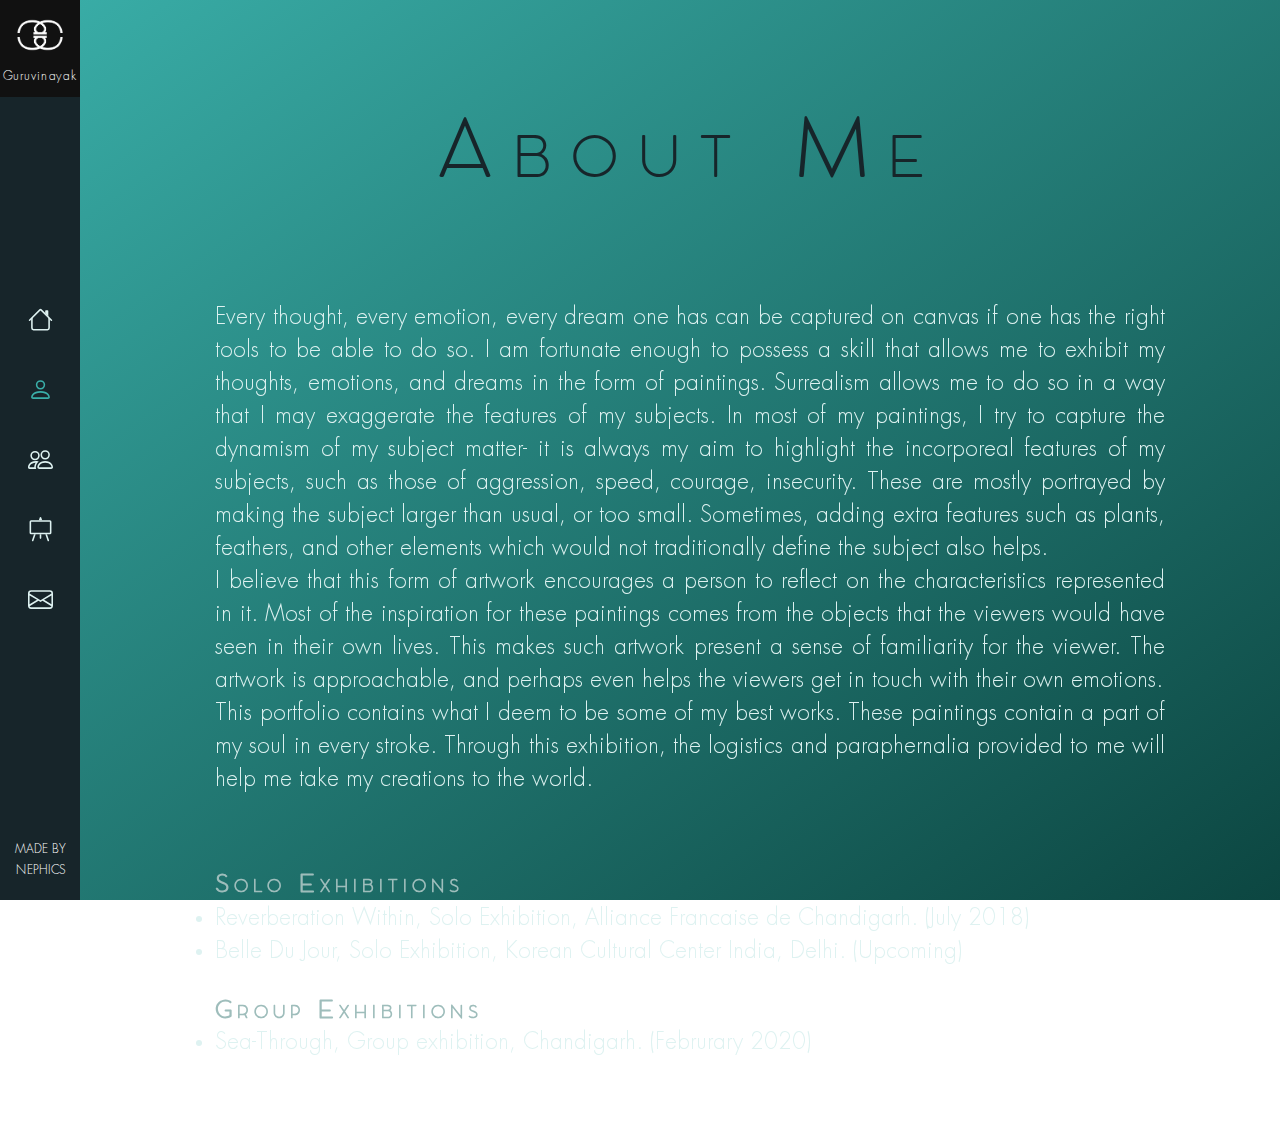
==== links html/about-me.html @ 7e6230c8 "Add files via upload" ====
<!DOCTYPE html>
<html lang="en" class="html">
<head>
    <meta charset="UTF-8">
    <meta name="viewport" content="width=device-width, initial-scale=1.0">
    <title>GURUVINAYAK &nbsp;|&nbsp;  ABOUT ME</title>
    <link href="https://fonts.googleapis.com/css?family=Lato:100,300,400,500,700,900" rel="stylesheet">
    <link rel="stylesheet" href="../css/style.css">
    <link rel="stylesheet" href="../css/font-awesome.css">
</head>
<body class="body">
    <div class="site-wrap">
        <!----------------------------->
        <!----------HEADER------------->
        <!----------------------------->
        <header class="header">
            <div class="header__logo-box"><img src="../files/logo.png" alt="GURUVINAYAK's Logo"  class="header__logo-box__img"><p class="header__logo-text">Guruvinayak</p></div>
            
            <!----------MAIN NAVIGATION------------->
            <nav class="header__nav ">
                <ul>
                    <li><a href="../index.html" class="header__nav-link header__nav-link--home" >
                        <svg width="1em" height="1em" viewBox="0 0 16 16" class="bi bi-house" fill="currentColor" xmlns="http://www.w3.org/2000/svg">
                            <path fill-rule="evenodd" d="M2 13.5V7h1v6.5a.5.5 0 0 0 .5.5h9a.5.5 0 0 0 .5-.5V7h1v6.5a1.5 1.5 0 0 1-1.5 1.5h-9A1.5 1.5 0 0 1 2 13.5zm11-11V6l-2-2V2.5a.5.5 0 0 1 .5-.5h1a.5.5 0 0 1 .5.5z"/>
                            <path fill-rule="evenodd" d="M7.293 1.5a1 1 0 0 1 1.414 0l6.647 6.646a.5.5 0 0 1-.708.708L8 2.207 1.354 8.854a.5.5 0 1 1-.708-.708L7.293 1.5z"/>
                          </svg></a> </li>  
                       <li><a href="about-me.html" class="header__nav-link header__nav-link--aboutme" style="color: #3aafa9;"><svg width="1em" height="1em" viewBox="0 0 16 16" class="bi bi-person" fill="currentColor" xmlns="http://www.w3.org/2000/svg">
                        <path fill-rule="evenodd" d="M13 14s1 0 1-1-1-4-6-4-6 3-6 4 1 1 1 1h10zm-9.995-.944v-.002.002zM3.022 13h9.956a.274.274 0 0 0 .014-.002l.008-.002c-.001-.246-.154-.986-.832-1.664C11.516 10.68 10.289 10 8 10c-2.29 0-3.516.68-4.168 1.332-.678.678-.83 1.418-.832 1.664a1.05 1.05 0 0 0 .022.004zm9.974.056v-.002.002zM8 7a2 2 0 1 0 0-4 2 2 0 0 0 0 4zm3-2a3 3 0 1 1-6 0 3 3 0 0 1 6 0z"/>
                      </svg></a> </li>
                        <li><a href="about-you.html" class="header__nav-link header__nav-link--aboutyou" ><svg width="1em" height="1em" viewBox="0 0 16 16" class="bi bi-people" fill="currentColor" xmlns="http://www.w3.org/2000/svg">
                            <path fill-rule="evenodd" d="M15 14s1 0 1-1-1-4-5-4-5 3-5 4 1 1 1 1h8zm-7.995-.944v-.002.002zM7.022 13h7.956a.274.274 0 0 0 .014-.002l.008-.002c-.002-.264-.167-1.03-.76-1.72C13.688 10.629 12.718 10 11 10c-1.717 0-2.687.63-3.24 1.276-.593.69-.759 1.457-.76 1.72a1.05 1.05 0 0 0 .022.004zm7.973.056v-.002.002zM11 7a2 2 0 1 0 0-4 2 2 0 0 0 0 4zm3-2a3 3 0 1 1-6 0 3 3 0 0 1 6 0zM6.936 9.28a5.88 5.88 0 0 0-1.23-.247A7.35 7.35 0 0 0 5 9c-4 0-5 3-5 4 0 .667.333 1 1 1h4.216A2.238 2.238 0 0 1 5 13c0-1.01.377-2.042 1.09-2.904.243-.294.526-.569.846-.816zM4.92 10c-1.668.02-2.615.64-3.16 1.276C1.163 11.97 1 12.739 1 13h3c0-1.045.323-2.086.92-3zM1.5 5.5a3 3 0 1 1 6 0 3 3 0 0 1-6 0zm3-2a2 2 0 1 0 0 4 2 2 0 0 0 0-4z"/>
                          </svg></a></li>
                        <li><a href="paintings.html" class="header__nav-link header__nav-link--paintings"><svg width="1em" height="1em" viewBox="0 0 16 16" class="bi bi-easel" fill="currentColor" xmlns="http://www.w3.org/2000/svg">
                            <path d="M8.473.337a.5.5 0 0 0-.946 0L6.954 2h2.092L8.473.337zM12.15 11h-1.058l1.435 4.163a.5.5 0 0 0 .946-.326L12.15 11zM8.5 11h-1v2.5a.5.5 0 0 0 1 0V11zm-3.592 0H3.85l-1.323 3.837a.5.5 0 1 0 .946.326L4.908 11z"/>
                            <path fill-rule="evenodd" d="M14 3H2v7h12V3zM2 2a1 1 0 0 0-1 1v7a1 1 0 0 0 1 1h12a1 1 0 0 0 1-1V3a1 1 0 0 0-1-1H2z"/>
                          </svg></a> </li>
                        <li><a href="contact.html" class="header__nav-link header__nav-link--contact"><svg width="1em" height="1em" viewBox="0 0 16 16" class="bi bi-envelope" fill="currentColor" xmlns="http://www.w3.org/2000/svg">
                            <path fill-rule="evenodd" d="M0 4a2 2 0 0 1 2-2h12a2 2 0 0 1 2 2v8a2 2 0 0 1-2 2H2a2 2 0 0 1-2-2V4zm2-1a1 1 0 0 0-1 1v.217l7 4.2 7-4.2V4a1 1 0 0 0-1-1H2zm13 2.383l-4.758 2.855L15 11.114v-5.73zm-.034 6.878L9.271 8.82 8 9.583 6.728 8.82l-5.694 3.44A1 1 0 0 0 2 13h12a1 1 0 0 0 .966-.739zM1 11.114l4.758-2.876L1 5.383v5.73z"/>
                          </svg> </a> </li>
                </ul>
                    
                
            </nav>
            <!----------MADE BY NEPHICS------------->
            <div class="header__nephics">
                <span id="nephics">Made By<br> Nephics</span>
             </div>
             <!----------BURGER NAVIGATION------------->
             <div class="header__burger">
                <input type="checkbox" class="header__burger__checkbox" id="navi-toggle">
    
                <label for="navi-toggle" class="header__burger__button">
                    <span class="header__burger__icon">&nbsp;</span>
                </label>
    
                <div class="header__burger__background">&nbsp;</div>
    
                <nav class="header__burger__nav">
                    <ul class="header__burger__list">
                        <li><a href="index.html" class="header__nav-link header__nav-link--home" >
                            <svg width="1em" height="1em" viewBox="0 0 16 16" class="bi bi-house" fill="currentColor" xmlns="http://www.w3.org/2000/svg">
                                <path fill-rule="evenodd" d="M2 13.5V7h1v6.5a.5.5 0 0 0 .5.5h9a.5.5 0 0 0 .5-.5V7h1v6.5a1.5 1.5 0 0 1-1.5 1.5h-9A1.5 1.5 0 0 1 2 13.5zm11-11V6l-2-2V2.5a.5.5 0 0 1 .5-.5h1a.5.5 0 0 1 .5.5z"/>
                                <path fill-rule="evenodd" d="M7.293 1.5a1 1 0 0 1 1.414 0l6.647 6.646a.5.5 0 0 1-.708.708L8 2.207 1.354 8.854a.5.5 0 1 1-.708-.708L7.293 1.5z"/>
                              </svg></a> </li>  
                           <li><a href="links html/about-me.html" class="header__nav-link header__nav-link--aboutme" style="color: #3aafa9;"><svg width="1em" height="1em" viewBox="0 0 16 16" class="bi bi-person" fill="currentColor" xmlns="http://www.w3.org/2000/svg">
                            <path fill-rule="evenodd" d="M13 14s1 0 1-1-1-4-6-4-6 3-6 4 1 1 1 1h10zm-9.995-.944v-.002.002zM3.022 13h9.956a.274.274 0 0 0 .014-.002l.008-.002c-.001-.246-.154-.986-.832-1.664C11.516 10.68 10.289 10 8 10c-2.29 0-3.516.68-4.168 1.332-.678.678-.83 1.418-.832 1.664a1.05 1.05 0 0 0 .022.004zm9.974.056v-.002.002zM8 7a2 2 0 1 0 0-4 2 2 0 0 0 0 4zm3-2a3 3 0 1 1-6 0 3 3 0 0 1 6 0z"/>
                          </svg></a> </li>
                            <li><a href="links html/about-you.html" class="header__nav-link header__nav-link--aboutyou"><svg width="1em" height="1em" viewBox="0 0 16 16" class="bi bi-people" fill="currentColor" xmlns="http://www.w3.org/2000/svg">
                                <path fill-rule="evenodd" d="M15 14s1 0 1-1-1-4-5-4-5 3-5 4 1 1 1 1h8zm-7.995-.944v-.002.002zM7.022 13h7.956a.274.274 0 0 0 .014-.002l.008-.002c-.002-.264-.167-1.03-.76-1.72C13.688 10.629 12.718 10 11 10c-1.717 0-2.687.63-3.24 1.276-.593.69-.759 1.457-.76 1.72a1.05 1.05 0 0 0 .022.004zm7.973.056v-.002.002zM11 7a2 2 0 1 0 0-4 2 2 0 0 0 0 4zm3-2a3 3 0 1 1-6 0 3 3 0 0 1 6 0zM6.936 9.28a5.88 5.88 0 0 0-1.23-.247A7.35 7.35 0 0 0 5 9c-4 0-5 3-5 4 0 .667.333 1 1 1h4.216A2.238 2.238 0 0 1 5 13c0-1.01.377-2.042 1.09-2.904.243-.294.526-.569.846-.816zM4.92 10c-1.668.02-2.615.64-3.16 1.276C1.163 11.97 1 12.739 1 13h3c0-1.045.323-2.086.92-3zM1.5 5.5a3 3 0 1 1 6 0 3 3 0 0 1-6 0zm3-2a2 2 0 1 0 0 4 2 2 0 0 0 0-4z"/>
                              </svg></a></li>
                            <li><a href="links html/paintings.html" class="header__nav-link header__nav-link--paintings"><svg width="1em" height="1em" viewBox="0 0 16 16" class="bi bi-easel" fill="currentColor" xmlns="http://www.w3.org/2000/svg">
                                <path d="M8.473.337a.5.5 0 0 0-.946 0L6.954 2h2.092L8.473.337zM12.15 11h-1.058l1.435 4.163a.5.5 0 0 0 .946-.326L12.15 11zM8.5 11h-1v2.5a.5.5 0 0 0 1 0V11zm-3.592 0H3.85l-1.323 3.837a.5.5 0 1 0 .946.326L4.908 11z"/>
                                <path fill-rule="evenodd" d="M14 3H2v7h12V3zM2 2a1 1 0 0 0-1 1v7a1 1 0 0 0 1 1h12a1 1 0 0 0 1-1V3a1 1 0 0 0-1-1H2z"/>
                              </svg></a> </li>
                            <li><a href="links html/contact.html" class="header__nav-link header__nav-link--contact"><svg width="1em" height="1em" viewBox="0 0 16 16" class="bi bi-envelope" fill="currentColor" xmlns="http://www.w3.org/2000/svg">
                                <path fill-rule="evenodd" d="M0 4a2 2 0 0 1 2-2h12a2 2 0 0 1 2 2v8a2 2 0 0 1-2 2H2a2 2 0 0 1-2-2V4zm2-1a1 1 0 0 0-1 1v.217l7 4.2 7-4.2V4a1 1 0 0 0-1-1H2zm13 2.383l-4.758 2.855L15 11.114v-5.73zm-.034 6.878L9.271 8.82 8 9.583 6.728 8.82l-5.694 3.44A1 1 0 0 0 2 13h12a1 1 0 0 0 .966-.739zM1 11.114l4.758-2.876L1 5.383v5.73z"/>
                              </svg> </a> </li>
                        </ul>
                </nav>
            </div>
            </header>

        <!----------------------------->
        <!-----------MAIN-------------->
        <!----------------------------->
            <main class="main">
                <h1 class="main__heading">
                    About Me
                </h1>
                <p class="main__paragraph">
                    Every thought, every emotion, every dream one has can be captured on canvas if one has the right tools to be able to do so. I am fortunate enough to possess a skill that allows me to exhibit my thoughts, emotions, and dreams in the form of paintings. Surrealism allows me to do so in a way that I may exaggerate the features of my subjects. In most of my paintings, I try to capture the dynamism of my subject matter- it is always my aim to highlight the incorporeal features of my subjects, such as those of aggression, speed, courage, insecurity. These are mostly portrayed by making the subject larger than usual, or too small. Sometimes, adding extra features such as plants, feathers, and other elements which would not traditionally define the subject also helps. <br>
                    I believe that this form of artwork encourages a person to reflect on the characteristics represented in it. Most of the inspiration for these paintings comes from the objects that the viewers would have seen in their own lives. This makes such artwork present a sense of familiarity for the viewer. The artwork is approachable, and perhaps even helps the viewers get in touch with their own emotions. <br>
                    This portfolio contains what I deem to be some of my best works. These paintings contain a part of my soul in every stroke. Through this exhibition, the logistics and paraphernalia provided to me will help me take my creations to the world. <br>
                    <br> <br>
                    <span class="main__sub-heading">
                        Solo Exhibitions
                       </span>
                    <ul>
                        <li class="main__paragraph"> <a href="https://bit.ly/2CXgyWR" class="main__paragraph-link"> Reverberation Within, Solo Exhibition, Alliance Francaise de Chandigarh. (July 2018)</a> &nbsp; </li>
                      <li class="main__paragraph"> <a href="https://bit.ly/3f61Fi0" class="main__paragraph-link">Belle Du Jour, Solo Exhibition, Korean Cultural Center India, Delhi. (Upcoming)</a> </li>         
                    </ul>
                    <br>
                   <span class="main__sub-heading">
                    Group Exhibitions
                   </span> 
                    <br> 
                    <ul >
                        <li class="main__paragraph"> <a href="http://bit.ly/2uxFYWT" class="main__paragraph-link">Sea-Through, Group exhibition, Chandigarh. (Februrary 2020)</a></li>       
                    </ul>
                </p>
            </main>

        <!----------------------------->
        <!-------MOBILE FOOTER--------->
        <!----------------------------->
        <footer class="footer">
            <span class="footer__nephics">Made By Nephics</span>
        </footer>
    </div>
   
</body>
</html>
---- css/style.css ----
/* ----------------------------------------------- */
/* ---------------- FUNCTIONS -------------------- */
/* ----------------------------------------------- */
/* ----------------------------------------------- */
/* ------------------ MIXINS --------------------- */
/* ----------------------------------------------- */
/*
0 - 600px:      Phone
600 - 900px:    Tablet portrait
900 - 1200px:   Tablet landscape
[1200 - 1800] is where our normal styles apply
1800px + :      Big desktop

$breakpoint arguement choices:
- phone
- tab-port
- tab-land
- big-desktop

ORDER: Base + typography > general layout + grid > page layout > components

1em = 16px
*/
/* ----------------------------------------------- */
/* ---------------- VARIABLES -------------------- */
/* ----------------------------------------------- */
/* ----- PRIMARY COLORS ----- */
/* ------------------------------*/
/* COLORS OF THE ERAs */
/* ------------------------------*/
/* ----- ERA 1 ----- */
/* ----- ERA 2 ----- */
/* ----- ERA 3 ----- */
/* ------------------------------*/
/* FONT VARIABLES */
/* ------------------------------*/
/* ----- FONT COLORS ----- */
/* ----- FONT STYLES ----- */
/* ----- GRID ----- */
/* ----------------------------------------------- */
/* ---------------- BASE FILE -------------------- */
/* ----------------------------------------------- */
/* ----- DEFAULT CSS ----- */
*,
*::after,
*::before {
  margin: 0;
  padding: 0;
  box-sizing: inherit;
  text-decoration: none; }

/* ----- SETTING UP ----- */
html {
  font-size: 62.5%;
  height: 100%; }

/* ----- BODY BASE ----- */
body {
  box-sizing: border-box;
  background-image: linear-gradient(to bottom right, #3aafa9, #0c4641);
  background-attachment: fixed;
  height: 100%; }

.site-wrap {
  height: 100%;
  margin: 0;
  clear: both; }

/* ----------------------------------------------- */
/* --- CLASS MAIN --- */
/* ----------------------------------------------- */
.main {
  margin: 0 0 0 10rem;
  display: block;
  padding: 8.2rem 19%;
  /* ----- LANDING PAGE ----- */
  /* ----- PAINTINGS PAGE ----- */ }
  .main__landing {
    background-image: linear-gradient(to left, rgba(12, 70, 65, 0.601), rgba(58, 175, 169, 0.601)), url("../files/background.jpg");
    background-size: cover;
    height: 100vh;
    width: 100%;
    background-position: center; }
  .main-p {
    margin: 0 0 0 10rem;
    display: block;
    padding: 4vh 10vw; }

/* ----------------------------------------------- */
/* --- BASE MEDIA QUESRIES --- */
/* ----------------------------------------------- */
/* ----- LANDING PAGE ----- */
@media only screen and (max-width: 840px) {
  .main__landing {
    background-position: left; } }

/* ----- PAINTINGS PAGE ----- */
@media only screen and (max-width: 1440px) {
  .main-p {
    padding: 10.5rem 4%; } }

@media only screen and (max-width: 960px) {
  .main-p {
    margin: 0; } }

@media only screen and (max-width: 750px) {
  .main-p {
    padding: 8.2rem 7%; } }

@media only screen and (max-width: 600px) {
  .main-p {
    padding: 8.2rem 4%; } }

/* ----- REST OF THE PAGES ----- */
@media only screen and (max-width: 1440px) {
  .main {
    padding: 6.5rem 9%; } }

@media only screen and (max-width: 960px) {
  .main {
    margin: 0; } }

@media only screen and (max-width: 750px) {
  .main {
    padding: 8.2rem 7%; } }

@media only screen and (max-width: 600px) {
  .main {
    padding: 8.2rem 4%; } }

/* ----------------------------------------------- */
/* ---------------- ANIMATIONS ------------------- */
/* ----------------------------------------------- */
body {
  animation: fadein 2s;
  backface-visibility: hidden; }

@keyframes fadein {
  from {
    opacity: 0; }
  to {
    opacity: 1; } }

/* ----------------------------------------------- */
/* ---------------- TYPOGRAPHY ------------------- */
/* ----------------------------------------------- */
@font-face {
  font-family: 'cocomatlight';
  src: url("cocomatt/cocomatlight-zxy3-webfont.woff2") format("woff2"), url("cocomatt/cocomatlight-zxy3-webfont.woff") format("woff");
  font-weight: normal;
  font-style: normal; }

@font-face {
  font-family: 'FuturaStd-Light';
  src: url("futura/FuturaStd-Light.woff") format("woff");
  font-weight: normal;
  font-style: normal; }

/* ----- BASE FONT SETTINGS ----- */
body {
  font-weight: 400;
  line-height: 1.7;
  color: #def2f1;
  font-family: "FuturaStd-Light", sans-serif; }

/* ------------------------------*/
/* FONT STYLING */
/* ------------------------------*/
.main {
  /* ----- HEADING FONT ----- */
  /* ----- SUB-HEADING FONT ----- */
  /* ----- NORMAL FONT ----- */
  /* ---------------- LANDING PAGE FONT STYLING ------------------ */ }
  .main__heading {
    text-align: center;
    color: #17252a;
    font-size: 8rem;
    margin-bottom: 10rem;
    font-variant: small-caps;
    font-weight: 400;
    letter-spacing: 2rem;
    font-family: "cocomatlight", sans-serif; }
  .main__sub-heading {
    color: #9ebdbb;
    font-variant: small-caps;
    font-weight: 700;
    letter-spacing: .5rem;
    font-size: 2.4rem;
    font-family: "cocomatlight", sans-serif; }
  .main__paragraph {
    font-size: 2.2rem;
    color: #def2f1;
    text-align: justify;
    line-height: 150%;
    font-family: "FuturaStd-Light", sans-serif; }
    .main__paragraph-link {
      color: #def2f1;
      display: inline-block; }
      .main__paragraph-link:hover {
        color: #111111; }
  .main__landing {
    font-family: "FuturaStd-Light", sans-serif; }
    .main__landing-text {
      position: relative;
      text-transform: uppercase;
      top: 35vh;
      padding-left: 19vw;
      display: block;
      line-height: px;
      padding: 2rem 10vw;
      line-height: 50px;
      color: #ffffff; }
      .main__landing-text--pre {
        display: block;
        position: relative;
        font-size: 3rem;
        letter-spacing: .5vw;
        padding-left: 5px; }
      .main__landing-text--main {
        display: block;
        position: relative;
        font-size: 7rem;
        letter-spacing: 1vw; }
      .main__landing-text--sub {
        display: block;
        position: relative;
        font-size: 4rem;
        letter-spacing: .5vw; }

/* ---------------- CONTACT PAGE HEADING FONT STYLING ------------------ */
.heading-contact {
  font-family: "FuturaStd-Light", sans-serif;
  font-size: 3.5rem;
  font-variant: small-caps;
  font-weight: 700;
  display: inline-block;
  background-image: linear-gradient(to right, #3aafa9, #17252a);
  -webkit-background-clip: text;
  color: transparent;
  letter-spacing: .2rem;
  transition: all .2s; }
  @media only screen and (max-width: 56.25em) {
    .heading-contact {
      font-size: 3rem; } }
  @media only screen and (max-width: 37.5em) {
    .heading-contact {
      font-size: 2.5rem; } }
  .heading-contact:hover {
    transform: skewY(2deg) skewX(15deg) scale(1.1);
    text-shadow: 0.5rem 1rem 2rem rgba(17, 17, 17, 0.2); }

/* --------------------------------------------------------------*/
/* ------------ FONT MEDIA QUERIES ------------- */
/* --------------------------------------------------------------*/
/* ---------------- LANDING PAGE FONT STYLING ------------------ */
@media only screen and (max-width: 750px) {
  .main__landing-text--pre {
    font-size: 2.4rem !important; }
  .main__landing-text--main {
    font-size: 5.6rem !important; }
  .main__landing-text--sub {
    font-size: 3.5rem !important; } }

@media only screen and (max-width: 530px) {
  .main__landing-text--pre {
    font-size: 1.8rem !important; }
  .main__landing-text--main {
    font-size: 4.8rem !important; }
  .main__landing-text--sub {
    font-size: 2.8rem !important; } }

@media only screen and (max-width: 450px) {
  .main__landing-text--pre {
    font-size: 1.5rem !important; }
  .main__landing-text--main {
    font-size: 4rem !important; }
  .main__landing-text--sub {
    font-size: 2.2rem !important; } }

@media only screen and (max-width: 390px) {
  .main__landing-text--pre {
    font-size: 1.3rem !important; }
  .main__landing-text--main {
    font-size: 3.7rem !important; }
  .main__landing-text--sub {
    font-size: 2rem !important; } }

@media only screen and (max-width: 355px) {
  .main__landing-text--pre {
    font-size: 1.1rem !important; }
  .main__landing-text--main {
    font-size: 3.2rem !important; }
  .main__landing-text--sub {
    font-size: 1.8rem !important; } }

/* ---------------- LINK PAGES FONT STYLING ------------------ */
@media only screen and (max-width: 960px) {
  .main__heading {
    margin: 6rem 0; } }

@media only screen and (max-width: 750px) {
  .main__heading {
    font-size: 6rem; }
  .main__paragraph {
    font-size: 1.9rem; } }

@media only screen and (max-width: 600px) {
  .main__heading {
    font-size: 5rem; }
  .main__paragraph {
    font-size: 1.7rem; } }

@media only screen and (max-width: 530px) {
  .main__paragraph {
    font-size: 1.6rem; } }

@media only screen and (max-width: 410px) {
  .main__heading {
    font-size: 3rem; }
  .main__paragraph {
    font-size: 1.2rem; } }

/* ----------------------------------------------- */
/* ---------------- UTILITIES -------------------- */
/* ----------------------------------------------- */
.u-margin-bottom-medium {
  margin-bottom: 4rem !important; }
  @media only screen and (max-width: 56.25em) {
    .u-margin-bottom-medium {
      margin-bottom: 3rem !important; } }

/* ----------------------------------------------- */
/* -------------------- GRID --------------------- */
/* ----------------------------------------------- */
.row {
  margin: 0 auto;
  /* ----------------------------------------------- */
  /* --- MEDIA QUESRIES OF GRID --- */
  /* ----------------------------------------------- */ }
  .row:not(:last-child) {
    margin-bottom: 8rem; }
    @media only screen and (max-width: 81.3em) {
      .row:not(:last-child) {
        margin-bottom: 6rem; } }
  .row .col-1-of-3 {
    width: calc((100% - 2 * 10rem) / 3); }
  @media only screen and (max-width: 81.3em) {
    .row {
      max-width: 50rem;
      padding: 0 3rem; } }
  .row::after {
    content: "";
    display: table;
    clear: both; }
  .row [class^="col-"] {
    float: left; }
    .row [class^="col-"]:not(:last-child) {
      margin-right: 10rem; }
      @media only screen and (max-width: 81.3em) {
        .row [class^="col-"]:not(:last-child) {
          margin-right: 0;
          margin-bottom: 6rem; } }
    @media only screen and (max-width: 81.3em) {
      .row [class^="col-"] {
        width: 100% !important; } }
  @media only screen and (max-width: 37.5em) {
    .row {
      max-width: 40rem;
      padding: 0 3rem; } }
  .row::after {
    content: "";
    display: table;
    clear: both; }
  .row [class^="col-"] {
    float: left; }
    .row [class^="col-"]:not(:last-child) {
      margin-right: 10rem; }
      @media only screen and (max-width: 37.5em) {
        .row [class^="col-"]:not(:last-child) {
          margin-right: 0;
          margin-bottom: 6rem; } }
    @media only screen and (max-width: 37.5em) {
      .row [class^="col-"] {
        width: 100% !important; } }

/* ----------------------------------------------- */
/* ------------------ HEADER --------------------- */
/* ----------------------------------------------- */
.header {
  background-color: #17252a;
  height: 100%;
  width: 8rem;
  z-index: 3;
  flex-direction: column;
  display: flex;
  overflow: hidden;
  text-align: center;
  text-decoration: none;
  font-size: 1.2rem;
  position: fixed;
  color: #ffffff;
  float: left;
  /* ----------------------------------------------- */
  /* --- GURUVINAYAK LOGO BOX --- */
  /* ----------------------------------------------- */
  /* ----------------------------------------------- */
  /* --- MAIN NAVIGATION--- */
  /* ----------------------------------------------- */
  /* ----------------------------------------------- */
  /* --- MADE BY NEPHICS IN HEADER --- */
  /* ----------------------------------------------- */
  /* ----------------------------------------------- */
  /* --- BURGER NAVIGATION FOR PHONE --- */
  /* ----------------------------------------------- */ }
  .header__collapse {
    display: none; }
  .header__logo-box {
    display: inline-block;
    background-color: #111111;
    padding: 1rem 0;
    letter-spacing: 0.08rem; }
    .header__logo-box__img {
      width: 5rem; }
  .header__nav {
    display: inline-block;
    margin: auto 0;
    backface-visibility: hidden;
    font-family: "cocomatlight", sans-serif; }
    .header__nav-link {
      color: #def2f1;
      font-size: 2.5rem;
      line-height: 7rem;
      display: block; }
      .header__nav-link--home {
        animation: fadein .5s; }
        .header__nav-link--home:hover svg {
          display: none; }
        .header__nav-link--home:hover::before {
          content: "HOME";
          font-size: 1.2rem;
          color: #3aafa9;
          animation: fadein .75s; }
      .header__nav-link--aboutme {
        animation: fadein .5s; }
        .header__nav-link--aboutme:hover svg {
          display: none; }
        .header__nav-link--aboutme:hover::before {
          content: "ABOUT ME";
          font-size: 1.2rem;
          color: #3aafa9;
          animation: fadein .75s; }
      .header__nav-link--aboutyou {
        animation: fadein .5s; }
        .header__nav-link--aboutyou:hover svg {
          display: none; }
        .header__nav-link--aboutyou:hover::before {
          content: "ABOUT YOU";
          font-size: 1.2rem;
          color: #3aafa9;
          animation: fadein .75s; }
      .header__nav-link--paintings {
        animation: fadein .5s; }
        .header__nav-link--paintings:hover svg {
          display: none; }
        .header__nav-link--paintings:hover::before {
          content: "PAINTINGS";
          font-size: 1.2rem;
          color: #3aafa9;
          animation: fadein .75s; }
      .header__nav-link--contact {
        animation: fadein .5s; }
        .header__nav-link--contact:hover svg {
          display: none; }
        .header__nav-link--contact:hover::before {
          content: "CONTACT";
          font-size: 1.2rem;
          color: #3aafa9;
          animation: fadein .75s; }
  .header__nephics {
    display: inline-block;
    padding: 2rem 0.5rem;
    text-transform: uppercase; }
  .header__burger {
    display: none;
    /* ----- FUNCTIONALITY OF NAVIGATION ----- */
    /* ----- BURGER AND CROSS ICON ----- */ }
    .header__burger__checkbox {
      display: none; }
    .header__burger__button {
      background-color: #17252a;
      height: 7rem;
      width: 7rem;
      position: fixed;
      top: 0.6rem;
      right: 2rem;
      border-radius: 50%;
      z-index: 2000;
      box-shadow: 0 1rem 3rem rgba(17, 17, 17, 0.1);
      text-align: center;
      cursor: pointer; }
    .header__burger__background {
      height: 5.8rem;
      width: 5.8rem;
      border-radius: 50%;
      position: fixed;
      top: 0.9rem;
      right: 2.4rem;
      background-image: radial-gradient(rgba(23, 37, 42, 0.85), rgba(58, 175, 169, 0.85));
      z-index: 1000;
      transition: transform 0.8s cubic-bezier(0.86, 0, 0.07, 1); }
    .header__burger__nav {
      height: 100vh;
      position: fixed;
      top: 0;
      left: 0;
      z-index: 1500;
      opacity: 0;
      width: 0;
      transition: all 0.8s cubic-bezier(0.68, -0.55, 0.265, 1.55); }
    .header__burger__list {
      position: absolute;
      top: 50%;
      left: 50%;
      transform: translate(-50%, -50%);
      list-style: none;
      text-align: center;
      width: 100%; }
    .header__burger__item {
      margin: 1rem; }
    .header__burger__link:link, .header__burger__link:visited {
      display: inline-block;
      font-size: 3rem;
      font-weight: 300;
      padding: 1rem 2rem;
      color: #def2f1;
      text-decoration: none;
      text-transform: uppercase;
      background-size: 220%;
      transition: all .4s; }
    .header__burger__checkbox:checked ~ .header__burger__background {
      transform: scale(80); }
    .header__burger__checkbox:checked ~ .header__burger__nav {
      opacity: 1;
      width: 100%; }
    .header__burger__icon {
      position: relative;
      margin-top: 3.5rem; }
      .header__burger__icon, .header__burger__icon::before, .header__burger__icon::after {
        width: 3rem;
        height: 2px;
        background-color: #def2f1;
        display: inline-block; }
      .header__burger__icon::before, .header__burger__icon::after {
        content: "";
        position: absolute;
        left: 0;
        transition: all .2s; }
      .header__burger__icon::before {
        top: -.8rem; }
      .header__burger__icon::after {
        top: .8rem; }
    .header__burger__button:hover .header__burger__icon::before {
      top: -1rem; }
    .header__burger__button:hover .header__burger__icon::after {
      top: 1rem; }
    .header__burger__checkbox:checked + .header__burger__button .header__burger__icon {
      background-color: transparent; }
    .header__burger__checkbox:checked + .header__burger__button .header__burger__icon::before {
      top: 0;
      transform: rotate(135deg); }
    .header__burger__checkbox:checked + .header__burger__button .header__burger__icon::after {
      top: 0;
      transform: rotate(-135deg); }

/* ----------------------------------------------- */
/* --- FOOTER FOR PHONE --- */
/* ----------------------------------------------- */
.footer {
  display: none;
  background-color: #17252a;
  height: 6rem;
  position: absolute;
  width: 100%;
  max-width: 100%; }
  .footer__nephics {
    color: #ffffff;
    text-transform: uppercase;
    letter-spacing: 1rem;
    position: absolute;
    left: 26vw;
    top: 40%; }

/* ----------------------------------------------- */
/* --- MEDIA QUERIES FOR HEADER --- */
/* ----------------------------------------------- */
/* ----- iPAD POTRAIT MODE ----- */
@media only screen and (max-width: 960px) {
  .header {
    height: 8rem;
    width: 100%;
    display: block; }
    .header__logo-box {
      display: block;
      float: left;
      width: 10rem;
      padding-top: 0.5rem; }
      .header__logo-box__img {
        width: 4.5rem; }
    .header__nav li {
      list-style: none;
      display: inline-block;
      padding: 0.3rem 2.5rem; }
    .header__nav-link {
      font-size: 2rem;
      display: block; }
    .header__nephics {
      float: right;
      margin-top: 0rem;
      margin-right: 0.5rem; } }

/* ----- SMALL TABLETS ----- */
@media only screen and (max-width: 750px) {
  .header__nav-link {
    font-size: 1.8rem;
    display: block; }
  .header__nav li {
    padding: 0.3rem 1.5rem; } }

/* ----- NORMAL MOBILE PHONES ----- */
@media only screen and (max-width: 530px) {
  .header__nav {
    display: none; }
  .header__nephics {
    display: none; }
  .header__burger {
    display: block; }
  .footer {
    display: block; } }

/* ----- SMALL MOBILE PHONES ----- */
@media only screen and (max-width: 415px) {
  .footer__nephics {
    left: 18vw; } }

@media only screen and (max-width: 355px) {
  .footer__nephics {
    left: 15vw; } }

/* ----------------------------------------------- */
/* ---------------- FLIP CARD -------------------- */
/* ----------------------------------------------- */
.card {
  margin-bottom: 0rem;
  perspective: 150rem;
  -moz-perspective: 150rem;
  position: relative;
  height: 52rem;
  /* --------------------------------- */
  /* FUNCTIONALITY OF CARD */
  /* --------------------------------- */
  /* ----------------------------- */
  /* FRONT SIDE STYLING */
  /* ----------------------------- */
  /* ----- ERA REPRESENTING PAINTING ----- */
  /* ----- NAME OF THE ERA ----- */
  /* ------------------------------*/
  /* BACK SIDE STYLING */
  /* ------------------------------*/
  /* ----- DESCRIPTION OF THE ERA ----- */
  /* ----------------------------------------------- */
  /* --- MEDIA QUESRIES OF CARD --- */
  /* ----------------------------------------------- */ }
  .card__side {
    height: 52rem;
    transition: all .8s ease;
    position: absolute;
    top: 0;
    left: 0;
    width: 100%;
    backface-visibility: hidden;
    border-radius: 3px;
    overflow: hidden;
    box-shadow: 0 1.5rem 4rem rgba(17, 17, 17, 0.15); }
    .card__side--front {
      background-color: #ffffff; }
    .card__side--back {
      transform: rotateY(180deg); }
      .card__side--back-1 {
        background-image: linear-gradient(to right bottom, #731829, #30181c); }
      .card__side--back-2 {
        background-image: linear-gradient(to right bottom, #797923, #11110e); }
      .card__side--back-3 {
        background-image: linear-gradient(to right bottom, #464e6e, #151b30); }
  .card:hover .card__side--front {
    transform: rotateY(-180deg); }
  .card:hover .card__side--back {
    transform: rotateY(0); }
  .card__picture {
    background-size: cover;
    height: 80%;
    background-blend-mode: screen;
    -webkit-clip-path: polygon(0 0, 100% 0, 100% 85%, 0 100%);
    clip-path: polygon(0 0, 100% 0, 100% 85%, 0 100%);
    border-top-left-radius: 3px;
    border-top-right-radius: 3px; }
    .card__picture--1 {
      background-image: url(../files/p1.jpg); }
    .card__picture--2 {
      background-image: url(../files/p2.jpg); }
    .card__picture--3 {
      background-image: url(../files/p3.jpg); }
  .card__heading {
    font-size: 2.8rem;
    font-weight: 300;
    text-transform: uppercase;
    text-align: right;
    color: #ffffff;
    position: absolute;
    top: 40rem;
    right: 2rem;
    width: 75%; }
    .card__heading-span {
      padding: 1rem 1rem;
      -webkit-box-decoration-break: clone;
      box-decoration-break: clone; }
      .card__heading-span--1 {
        background-image: linear-gradient(to right bottom, rgba(115, 24, 41, 0.85), rgba(48, 24, 28, 0.85)); }
      .card__heading-span--2 {
        background-image: linear-gradient(to right bottom, rgba(121, 121, 35, 0.85), rgba(17, 17, 14, 0.85)); }
      .card__heading-span--3 {
        background-image: linear-gradient(to right bottom, rgba(70, 78, 110, 0.85), rgba(21, 27, 48, 0.85)); }
  .card__cta {
    position: absolute;
    top: 50%;
    left: 50%;
    transform: translate(-50%, -50%);
    width: 90%;
    text-align: center; }
  .card__description-box {
    text-align: center;
    color: #ffffff;
    margin-bottom: 7rem; }
  .card__description-heading {
    font-size: 3rem;
    font-weight: 100;
    font-variant: small-caps;
    font-weight: 200; }
  .card__description-text {
    font-size: 1.8rem;
    padding: 1rem auto; }
  @media only screen and (max-width: 90em), only screen and (hover: none) {
    .card {
      height: auto;
      border-radius: 3px;
      background-color: #ffffff;
      box-shadow: 0 1.5rem 4rem rgba(17, 17, 17, 0.15); }
      .card__heading {
        top: 43rem;
        width: 75%; }
      .card:hover .card__side--front {
        transform: rotateY(0); }
      .card__side {
        height: 38rem;
        position: relative;
        box-shadow: none;
        /* ----------------------------- */
        /* FRONT SIDE STYLING */
        /* ----------------------------- */
        /* ------------------------------*/
        /* BACK SIDE STYLING */
        /* ------------------------------*/ }
        .card__side--front {
          height: 55rem; }
        .card__side--back {
          transform: rotateY(0);
          clip-path: polygon(0 15%, 100% 0, 100% 100%, 0% 100%); }
      .card__cta {
        position: relative;
        top: 0%;
        left: 0;
        transform: translate(0);
        width: 100%;
        padding: 7rem 4rem 4rem 4rem; }
      .card__description-box {
        margin-bottom: 3rem; }
      .card__description-heading {
        font-size: 2.5rem; } }
  @media only screen and (max-width: 81.3em), only screen and (hover: none) {
    .card__side {
      height: 34rem;
      position: relative;
      box-shadow: none;
      /* ----------------------------- */
      /* FRONT SIDE STYLING */
      /* ----------------------------- */
      /* ------------------------------*/
      /* BACK SIDE STYLING */
      /* ------------------------------*/ }
      .card__side--front {
        height: 55rem; }
      .card__side--back {
        transform: rotateY(0);
        clip-path: polygon(0 15%, 100% 0, 100% 100%, 0% 100%); } }
  @media only screen and (max-width: 26.3em), only screen and (hover: none) {
    .card__side {
      height: 31rem;
      position: relative;
      box-shadow: none;
      /* ----------------------------- */
      /* FRONT SIDE STYLING */
      /* ----------------------------- */
      /* ------------------------------*/
      /* BACK SIDE STYLING */
      /* ------------------------------*/ }
      .card__side--front {
        height: 55rem; }
      .card__side--back {
        transform: rotateY(0);
        clip-path: polygon(0 15%, 100% 0, 100% 100%, 0% 100%); }
    .card__description-box {
      margin-bottom: 3rem; }
    .card__description-heading {
      font-size: 2rem; }
    .card__description-text {
      font-size: 1.3rem; } }

/* ----------------------------------------------- */
/* ---------------- CONTACT FORM ----------------- */
/* ----------------------------------------------- */
/* ---------------------------------------- */
/* --- STYLING OF FORM SECTION --- */
/* ---------------------------------------- */
.book {
  background-image: linear-gradient(105deg, rgba(255, 255, 255, 0.9) 0%, rgba(255, 255, 255, 0.9) 50%, transparent 50%), url(../files/background.jpg);
  background-size: 100%;
  border-radius: 3px;
  box-shadow: 0 1.5rem 4rem rgba(17, 17, 17, 0.2);
  margin: 2.6rem 0;
  background-position: bottom;
  background-attachment: fixed;
  background-repeat: no-repeat;
  position: relative; }
  @media only screen and (max-width: 81.3em) {
    .book {
      background-image: linear-gradient(105deg, rgba(255, 255, 255, 0.9) 0%, rgba(255, 255, 255, 0.9) 65%, transparent 65%), url(../files/background.jpg);
      background-size: cover;
      margin: 4.6rem 0;
      width: 100% !important; } }
  @media only screen and (max-width: 56.25em) {
    .book {
      background-image: linear-gradient(to right, rgba(255, 255, 255, 0.9) 0%, rgba(255, 255, 255, 0.9) 100%), url(../files/background.jpg); } }
  .book__form {
    width: 50%;
    padding: 6rem; }
    @media only screen and (max-width: 81.3em) {
      .book__form {
        width: 65%; } }
    @media only screen and (max-width: 56.25em) {
      .book__form {
        width: 100%; } }

/* ---------------------------------------- */
/* --- STYLING OF INPUT FORM  --- */
/* ---------------------------------------- */
.form {
  margin-top: 3rem; }
  .form__group:not(:last-child) {
    margin-bottom: 2rem; }
  .form__input {
    font-size: 1.5rem;
    font-family: inherit;
    color: #0c4641;
    padding: 1.5rem 2rem;
    border-radius: 2px;
    background-color: rbga(#ffffff, 0.5);
    border: none;
    border-bottom: 3px solid transparent;
    width: 90%;
    display: block;
    transition: all .3s; }
    .form__input:focus {
      outline: none;
      box-shadow: 0 1rem 2rem rgba(17, 17, 17, 0.1);
      border-bottom: 3px solid #0c4641; }
    .form__input:focus:invalid {
      border-bottom: 3px solid #17252a; }
    .form__input::-webkit-input-placeholder {
      color: #0c4641; }
  .form__label {
    font-size: 1.2rem;
    font-weight: 700;
    margin-left: 2rem;
    margin-top: .7rem;
    display: block;
    transition: all .3s;
    color: #0c4641; }
  .form__input:placeholder-shown + .form__label {
    opacity: 0;
    visibility: hidden;
    transform: translateY(-4rem); }

#message {
  width: 90%; }

/* ---------------------------------------- */
/* --- MAIL GURUVINAYAK --- */
/* ---------------------------------------- */
.mail-guru {
  z-index: 10000;
  color: rgba(255, 255, 255, 0.9);
  background-color: #17252a;
  display: inline-block;
  font-size: 1.6rem;
  position: absolute;
  bottom: -3.2rem;
  right: 0.5rem;
  padding: 0.6rem;
  border-radius: 9%; }

/* ----------------------------------------------- */
/* ------------------ BUTTON --------------------- */
/* ----------------------------------------------- */
.btn {
  /* ----------------------------- */
  /* BUTTON ON FLIP CARD */
  /* ----------------------------- */
  /* ----------------------------- */
  /* BUTTON ON CONTACT FORM */
  /* ----------------------------- */
  /* ----------------------------- */
  /* BUTTON FUNCTIONALITY */
  /* ----------------------------- */ }
  .btn, .btn:link, .btn:visited {
    text-transform: uppercase;
    text-decoration: none;
    padding: 1.5rem 4rem;
    display: inline-block;
    border-radius: 10rem;
    transition: all .2s;
    position: relative;
    font-size: 1.6rem;
    border: none;
    cursor: pointer; }
  .btn:hover {
    transform: translateY(-3px);
    box-shadow: 0 1rem 2rem rgba(17, 17, 17, 0.2); }
    .btn:hover::after {
      transform: scaleX(1.4) scaleY(1.6);
      opacity: 0; }
  .btn:active, .btn:focus {
    outline: none;
    transform: translateY(-1px);
    box-shadow: 0 0.5rem 1rem rgba(17, 17, 17, 0.2); }
  .btn--white {
    background-color: #ffffff;
    color: #0c4641;
    font-variant: small-caps; }
    .btn--white::after {
      background-color: #ffffff; }
  .btn--form {
    background-color: #3aafa9;
    color: #ffffff; }
    .btn--form::after {
      background-color: #0c4641; }
  .btn::after {
    display: inline-block;
    height: 100%;
    width: 100%;
    border-radius: 10rem;
    position: absolute;
    top: 0;
    left: 0;
    z-index: -1;
    transition: all .4s; }
  .btn--animated {
    animation: moveInBottom .5s ease-out .75s;
    animation-fill-mode: backwards; }

/* ----------------------------- */
/* BUTTON TEXT */
/* ----------------------------- */
.btn-text:link, .btn-text:visited {
  font-size: 1.6rem;
  color: #0c4641;
  display: inline-block;
  text-decoration: none;
  border-bottom: 1px solid #0c4641;
  padding: 3px;
  transition: all .2s; }

.btn-text:hover {
  background-color: #0c4641;
  color: #ffffff;
  box-shadow: 0 1rem 2rem rgba(17, 17, 17, 0.15);
  transform: translateY(-2px); }

.btn-text:active {
  box-shadow: 0 0.5rem 1rem rgba(17, 17, 17, 0.15);
  transform: translateY(0); }

@media only screen and (max-width: 350px) {
  .btn:link, .btn:visited {
    font-size: 1rem; } }
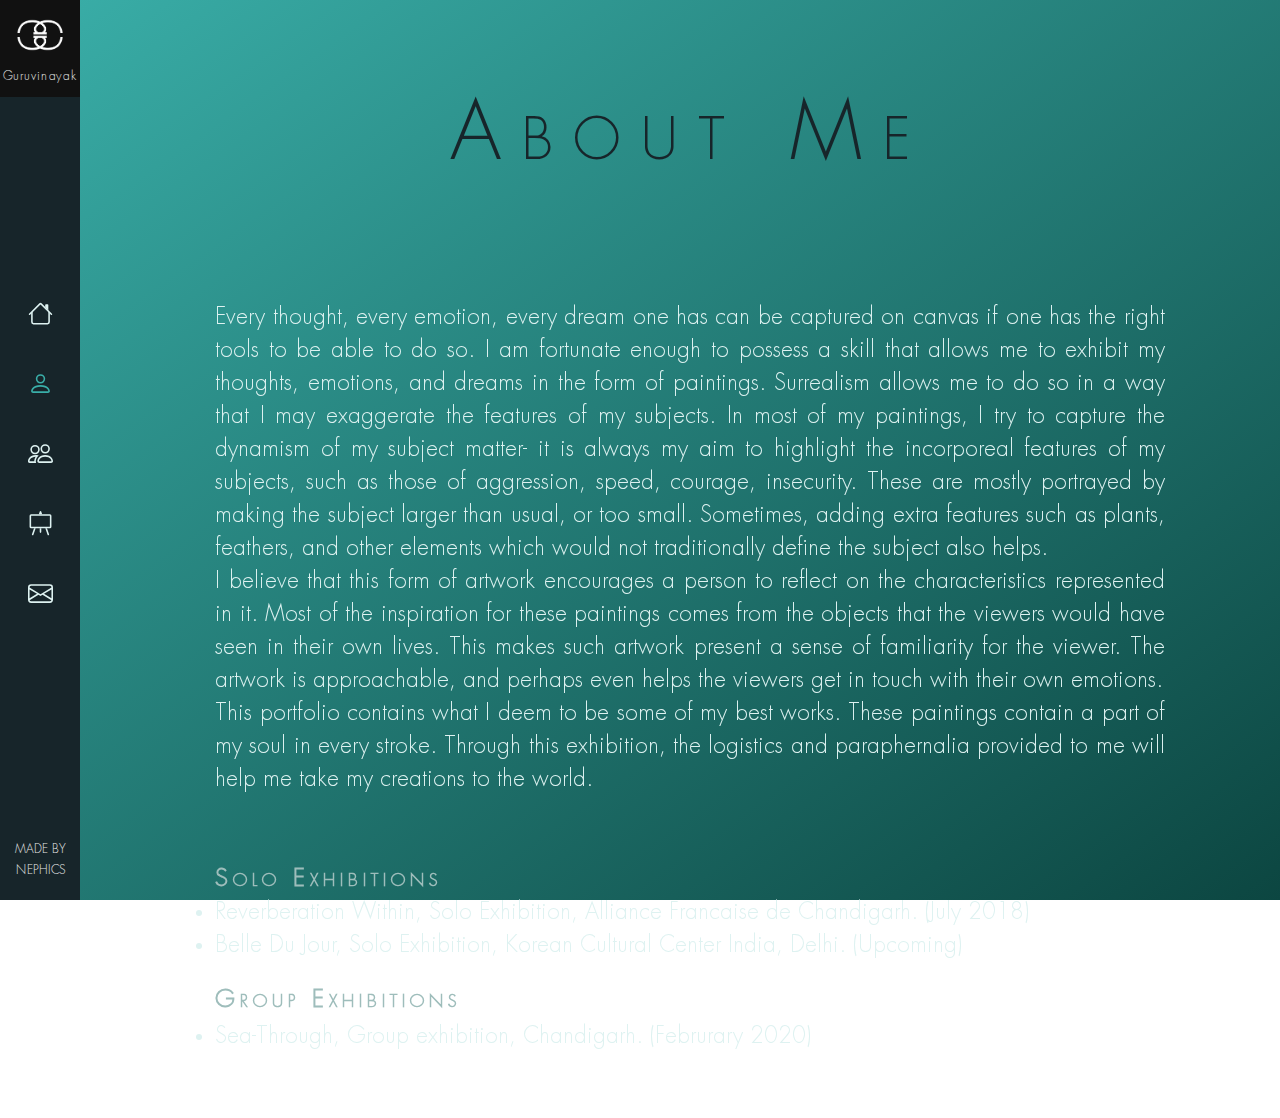
==== commit d4c7d548: "Add files via upload" ====
--- a/links html/about-me.html
+++ b/links html/about-me.html
@@ -4,7 +4,6 @@
     <meta charset="UTF-8">
     <meta name="viewport" content="width=device-width, initial-scale=1.0">
     <title>GURUVINAYAK &nbsp;|&nbsp;  ABOUT ME</title>
-    <link href="https://fonts.googleapis.com/css?family=Lato:100,300,400,500,700,900" rel="stylesheet">
     <link rel="stylesheet" href="../css/style.css">
     <link rel="stylesheet" href="../css/font-awesome.css">
 </head>
@@ -57,24 +56,11 @@
     
                 <nav class="header__burger__nav">
                     <ul class="header__burger__list">
-                        <li><a href="index.html" class="header__nav-link header__nav-link--home" >
-                            <svg width="1em" height="1em" viewBox="0 0 16 16" class="bi bi-house" fill="currentColor" xmlns="http://www.w3.org/2000/svg">
-                                <path fill-rule="evenodd" d="M2 13.5V7h1v6.5a.5.5 0 0 0 .5.5h9a.5.5 0 0 0 .5-.5V7h1v6.5a1.5 1.5 0 0 1-1.5 1.5h-9A1.5 1.5 0 0 1 2 13.5zm11-11V6l-2-2V2.5a.5.5 0 0 1 .5-.5h1a.5.5 0 0 1 .5.5z"/>
-                                <path fill-rule="evenodd" d="M7.293 1.5a1 1 0 0 1 1.414 0l6.647 6.646a.5.5 0 0 1-.708.708L8 2.207 1.354 8.854a.5.5 0 1 1-.708-.708L7.293 1.5z"/>
-                              </svg></a> </li>  
-                           <li><a href="links html/about-me.html" class="header__nav-link header__nav-link--aboutme" style="color: #3aafa9;"><svg width="1em" height="1em" viewBox="0 0 16 16" class="bi bi-person" fill="currentColor" xmlns="http://www.w3.org/2000/svg">
-                            <path fill-rule="evenodd" d="M13 14s1 0 1-1-1-4-6-4-6 3-6 4 1 1 1 1h10zm-9.995-.944v-.002.002zM3.022 13h9.956a.274.274 0 0 0 .014-.002l.008-.002c-.001-.246-.154-.986-.832-1.664C11.516 10.68 10.289 10 8 10c-2.29 0-3.516.68-4.168 1.332-.678.678-.83 1.418-.832 1.664a1.05 1.05 0 0 0 .022.004zm9.974.056v-.002.002zM8 7a2 2 0 1 0 0-4 2 2 0 0 0 0 4zm3-2a3 3 0 1 1-6 0 3 3 0 0 1 6 0z"/>
-                          </svg></a> </li>
-                            <li><a href="links html/about-you.html" class="header__nav-link header__nav-link--aboutyou"><svg width="1em" height="1em" viewBox="0 0 16 16" class="bi bi-people" fill="currentColor" xmlns="http://www.w3.org/2000/svg">
-                                <path fill-rule="evenodd" d="M15 14s1 0 1-1-1-4-5-4-5 3-5 4 1 1 1 1h8zm-7.995-.944v-.002.002zM7.022 13h7.956a.274.274 0 0 0 .014-.002l.008-.002c-.002-.264-.167-1.03-.76-1.72C13.688 10.629 12.718 10 11 10c-1.717 0-2.687.63-3.24 1.276-.593.69-.759 1.457-.76 1.72a1.05 1.05 0 0 0 .022.004zm7.973.056v-.002.002zM11 7a2 2 0 1 0 0-4 2 2 0 0 0 0 4zm3-2a3 3 0 1 1-6 0 3 3 0 0 1 6 0zM6.936 9.28a5.88 5.88 0 0 0-1.23-.247A7.35 7.35 0 0 0 5 9c-4 0-5 3-5 4 0 .667.333 1 1 1h4.216A2.238 2.238 0 0 1 5 13c0-1.01.377-2.042 1.09-2.904.243-.294.526-.569.846-.816zM4.92 10c-1.668.02-2.615.64-3.16 1.276C1.163 11.97 1 12.739 1 13h3c0-1.045.323-2.086.92-3zM1.5 5.5a3 3 0 1 1 6 0 3 3 0 0 1-6 0zm3-2a2 2 0 1 0 0 4 2 2 0 0 0 0-4z"/>
-                              </svg></a></li>
-                            <li><a href="links html/paintings.html" class="header__nav-link header__nav-link--paintings"><svg width="1em" height="1em" viewBox="0 0 16 16" class="bi bi-easel" fill="currentColor" xmlns="http://www.w3.org/2000/svg">
-                                <path d="M8.473.337a.5.5 0 0 0-.946 0L6.954 2h2.092L8.473.337zM12.15 11h-1.058l1.435 4.163a.5.5 0 0 0 .946-.326L12.15 11zM8.5 11h-1v2.5a.5.5 0 0 0 1 0V11zm-3.592 0H3.85l-1.323 3.837a.5.5 0 1 0 .946.326L4.908 11z"/>
-                                <path fill-rule="evenodd" d="M14 3H2v7h12V3zM2 2a1 1 0 0 0-1 1v7a1 1 0 0 0 1 1h12a1 1 0 0 0 1-1V3a1 1 0 0 0-1-1H2z"/>
-                              </svg></a> </li>
-                            <li><a href="links html/contact.html" class="header__nav-link header__nav-link--contact"><svg width="1em" height="1em" viewBox="0 0 16 16" class="bi bi-envelope" fill="currentColor" xmlns="http://www.w3.org/2000/svg">
-                                <path fill-rule="evenodd" d="M0 4a2 2 0 0 1 2-2h12a2 2 0 0 1 2 2v8a2 2 0 0 1-2 2H2a2 2 0 0 1-2-2V4zm2-1a1 1 0 0 0-1 1v.217l7 4.2 7-4.2V4a1 1 0 0 0-1-1H2zm13 2.383l-4.758 2.855L15 11.114v-5.73zm-.034 6.878L9.271 8.82 8 9.583 6.728 8.82l-5.694 3.44A1 1 0 0 0 2 13h12a1 1 0 0 0 .966-.739zM1 11.114l4.758-2.876L1 5.383v5.73z"/>
-                              </svg> </a> </li>
+                        <li class="header__burger__item"><a href="..\index.html" class="header__burger__link">HOME</a></li>
+                        <li class="header__burger__item"><a href="about-me.html" class="header__burger__link">ABOUT ME</a></li>
+                        <li class="header__burger__item"><a href="about-you.html" class="header__burger__link">ABOUT YOU</a></li>
+                        <li class="header__burger__item"><a href="paintings.html" class="header__burger__link">PAINTINGS</a></li>
+                        <li class="header__burger__item"><a href="contact.html" class="header__burger__link">CONTACT</a></li>
                         </ul>
                 </nav>
             </div>
--- a/css/style.css
+++ b/css/style.css
@@ -46,6 +46,7 @@
 *::before {
   margin: 0;
   padding: 0;
+  -webkit-box-sizing: inherit;
   box-sizing: inherit;
   text-decoration: none; }
 
@@ -56,7 +57,9 @@
 
 /* ----- BODY BASE ----- */
 body {
+  -webkit-box-sizing: border-box;
   box-sizing: border-box;
+  background-image: -webkit-gradient(linear, left top, right bottom, from(#3aafa9), to(#0c4641));
   background-image: linear-gradient(to bottom right, #3aafa9, #0c4641);
   background-attachment: fixed;
   height: 100%; }
@@ -76,6 +79,7 @@
   /* ----- LANDING PAGE ----- */
   /* ----- PAINTINGS PAGE ----- */ }
   .main__landing {
+    background-image: -webkit-gradient(linear, right top, left top, from(rgba(12, 70, 65, 0.601)), to(rgba(58, 175, 169, 0.601))), url("../files/background.jpg");
     background-image: linear-gradient(to left, rgba(12, 70, 65, 0.601), rgba(58, 175, 169, 0.601)), url("../files/background.jpg");
     background-size: cover;
     height: 100vh;
@@ -132,8 +136,16 @@
 /* ---------------- ANIMATIONS ------------------- */
 /* ----------------------------------------------- */
 body {
+  -webkit-animation: fadein 2s;
   animation: fadein 2s;
+  -webkit-backface-visibility: hidden;
   backface-visibility: hidden; }
+
+@-webkit-keyframes fadein {
+  from {
+    opacity: 0; }
+  to {
+    opacity: 1; } }
 
 @keyframes fadein {
   from {
@@ -179,14 +191,14 @@
     font-variant: small-caps;
     font-weight: 400;
     letter-spacing: 2rem;
-    font-family: "cocomatlight", sans-serif; }
+    font-family: "FuturaStd-Light", sans-serif; }
   .main__sub-heading {
     color: #9ebdbb;
     font-variant: small-caps;
     font-weight: 700;
     letter-spacing: .5rem;
     font-size: 2.4rem;
-    font-family: "cocomatlight", sans-serif; }
+    font-family: "FuturaStd-Light", sans-serif; }
   .main__paragraph {
     font-size: 2.2rem;
     color: #def2f1;
@@ -234,10 +246,12 @@
   font-variant: small-caps;
   font-weight: 700;
   display: inline-block;
+  background-image: -webkit-gradient(linear, left top, right top, from(#3aafa9), to(#17252a));
   background-image: linear-gradient(to right, #3aafa9, #17252a);
   -webkit-background-clip: text;
   color: transparent;
   letter-spacing: .2rem;
+  -webkit-transition: all .2s;
   transition: all .2s; }
   @media only screen and (max-width: 56.25em) {
     .heading-contact {
@@ -246,6 +260,7 @@
     .heading-contact {
       font-size: 2.5rem; } }
   .heading-contact:hover {
+    -webkit-transform: skewY(2deg) skewX(15deg) scale(1.1);
     transform: skewY(2deg) skewX(15deg) scale(1.1);
     text-shadow: 0.5rem 1rem 2rem rgba(17, 17, 17, 0.2); }
 
@@ -391,14 +406,19 @@
   height: 100%;
   width: 8rem;
   z-index: 3;
+  -webkit-box-orient: vertical;
+  -webkit-box-direction: normal;
+  -ms-flex-direction: column;
   flex-direction: column;
+  display: -webkit-box;
+  display: -ms-flexbox;
   display: flex;
   overflow: hidden;
   text-align: center;
   text-decoration: none;
   font-size: 1.2rem;
   position: fixed;
-  color: #ffffff;
+  color: #e7e7e7;
   float: left;
   /* ----------------------------------------------- */
   /* --- GURUVINAYAK LOGO BOX --- */
@@ -424,14 +444,16 @@
   .header__nav {
     display: inline-block;
     margin: auto 0;
+    -webkit-backface-visibility: hidden;
     backface-visibility: hidden;
-    font-family: "cocomatlight", sans-serif; }
+    font-family: "FuturaStd-Light", sans-serif; }
     .header__nav-link {
       color: #def2f1;
       font-size: 2.5rem;
       line-height: 7rem;
       display: block; }
       .header__nav-link--home {
+        -webkit-animation: fadein .5s;
         animation: fadein .5s; }
         .header__nav-link--home:hover svg {
           display: none; }
@@ -439,8 +461,10 @@
           content: "HOME";
           font-size: 1.2rem;
           color: #3aafa9;
+          -webkit-animation: fadein .75s;
           animation: fadein .75s; }
       .header__nav-link--aboutme {
+        -webkit-animation: fadein .5s;
         animation: fadein .5s; }
         .header__nav-link--aboutme:hover svg {
           display: none; }
@@ -448,8 +472,10 @@
           content: "ABOUT ME";
           font-size: 1.2rem;
           color: #3aafa9;
+          -webkit-animation: fadein .75s;
           animation: fadein .75s; }
       .header__nav-link--aboutyou {
+        -webkit-animation: fadein .5s;
         animation: fadein .5s; }
         .header__nav-link--aboutyou:hover svg {
           display: none; }
@@ -457,8 +483,10 @@
           content: "ABOUT YOU";
           font-size: 1.2rem;
           color: #3aafa9;
+          -webkit-animation: fadein .75s;
           animation: fadein .75s; }
       .header__nav-link--paintings {
+        -webkit-animation: fadein .5s;
         animation: fadein .5s; }
         .header__nav-link--paintings:hover svg {
           display: none; }
@@ -466,8 +494,10 @@
           content: "PAINTINGS";
           font-size: 1.2rem;
           color: #3aafa9;
+          -webkit-animation: fadein .75s;
           animation: fadein .75s; }
       .header__nav-link--contact {
+        -webkit-animation: fadein .5s;
         animation: fadein .5s; }
         .header__nav-link--contact:hover svg {
           display: none; }
@@ -475,6 +505,7 @@
           content: "CONTACT";
           font-size: 1.2rem;
           color: #3aafa9;
+          -webkit-animation: fadein .75s;
           animation: fadein .75s; }
   .header__nephics {
     display: inline-block;
@@ -495,6 +526,7 @@
       right: 2rem;
       border-radius: 50%;
       z-index: 2000;
+      -webkit-box-shadow: 0 1rem 3rem rgba(17, 17, 17, 0.1);
       box-shadow: 0 1rem 3rem rgba(17, 17, 17, 0.1);
       text-align: center;
       cursor: pointer; }
@@ -507,7 +539,10 @@
       right: 2.4rem;
       background-image: radial-gradient(rgba(23, 37, 42, 0.85), rgba(58, 175, 169, 0.85));
       z-index: 1000;
-      transition: transform 0.8s cubic-bezier(0.86, 0, 0.07, 1); }
+      -webkit-transition: -webkit-transform 0.8s cubic-bezier(0.86, 0, 0.07, 1);
+      transition: -webkit-transform 0.8s cubic-bezier(0.86, 0, 0.07, 1);
+      transition: transform 0.8s cubic-bezier(0.86, 0, 0.07, 1);
+      transition: transform 0.8s cubic-bezier(0.86, 0, 0.07, 1), -webkit-transform 0.8s cubic-bezier(0.86, 0, 0.07, 1); }
     .header__burger__nav {
       height: 100vh;
       position: fixed;
@@ -516,11 +551,13 @@
       z-index: 1500;
       opacity: 0;
       width: 0;
+      -webkit-transition: all 0.8s cubic-bezier(0.68, -0.55, 0.265, 1.55);
       transition: all 0.8s cubic-bezier(0.68, -0.55, 0.265, 1.55); }
     .header__burger__list {
       position: absolute;
       top: 50%;
       left: 50%;
+      -webkit-transform: translate(-50%, -50%);
       transform: translate(-50%, -50%);
       list-style: none;
       text-align: center;
@@ -536,8 +573,10 @@
       text-decoration: none;
       text-transform: uppercase;
       background-size: 220%;
+      -webkit-transition: all .4s;
       transition: all .4s; }
     .header__burger__checkbox:checked ~ .header__burger__background {
+      -webkit-transform: scale(80);
       transform: scale(80); }
     .header__burger__checkbox:checked ~ .header__burger__nav {
       opacity: 1;
@@ -554,6 +593,7 @@
         content: "";
         position: absolute;
         left: 0;
+        -webkit-transition: all .2s;
         transition: all .2s; }
       .header__burger__icon::before {
         top: -.8rem; }
@@ -567,9 +607,11 @@
       background-color: transparent; }
     .header__burger__checkbox:checked + .header__burger__button .header__burger__icon::before {
       top: 0;
+      -webkit-transform: rotate(135deg);
       transform: rotate(135deg); }
     .header__burger__checkbox:checked + .header__burger__button .header__burger__icon::after {
       top: 0;
+      -webkit-transform: rotate(-135deg);
       transform: rotate(-135deg); }
 
 /* ----------------------------------------------- */
@@ -583,7 +625,7 @@
   width: 100%;
   max-width: 100%; }
   .footer__nephics {
-    color: #ffffff;
+    color: #e7e7e7;
     text-transform: uppercase;
     letter-spacing: 1rem;
     position: absolute;
@@ -651,6 +693,7 @@
 /* ----------------------------------------------- */
 .card {
   margin-bottom: 0rem;
+  -webkit-perspective: 150rem;
   perspective: 150rem;
   -moz-perspective: 150rem;
   position: relative;
@@ -672,28 +715,37 @@
   /* ----------------------------------------------- */ }
   .card__side {
     height: 52rem;
+    -webkit-transition: all .8s ease;
     transition: all .8s ease;
     position: absolute;
     top: 0;
     left: 0;
     width: 100%;
+    -webkit-backface-visibility: hidden;
     backface-visibility: hidden;
     border-radius: 3px;
     overflow: hidden;
+    -webkit-box-shadow: 0 1.5rem 4rem rgba(17, 17, 17, 0.15);
     box-shadow: 0 1.5rem 4rem rgba(17, 17, 17, 0.15); }
     .card__side--front {
-      background-color: #ffffff; }
+      background-color: #e7e7e7; }
     .card__side--back {
+      -webkit-transform: rotateY(180deg);
       transform: rotateY(180deg); }
       .card__side--back-1 {
+        background-image: -webkit-gradient(linear, left top, right bottom, from(#731829), to(#30181c));
         background-image: linear-gradient(to right bottom, #731829, #30181c); }
       .card__side--back-2 {
+        background-image: -webkit-gradient(linear, left top, right bottom, from(#797923), to(#11110e));
         background-image: linear-gradient(to right bottom, #797923, #11110e); }
       .card__side--back-3 {
+        background-image: -webkit-gradient(linear, left top, right bottom, from(#464e6e), to(#151b30));
         background-image: linear-gradient(to right bottom, #464e6e, #151b30); }
   .card:hover .card__side--front {
+    -webkit-transform: rotateY(-180deg);
     transform: rotateY(-180deg); }
   .card:hover .card__side--back {
+    -webkit-transform: rotateY(0);
     transform: rotateY(0); }
   .card__picture {
     background-size: cover;
@@ -714,7 +766,7 @@
     font-weight: 300;
     text-transform: uppercase;
     text-align: right;
-    color: #ffffff;
+    color: #e7e7e7;
     position: absolute;
     top: 40rem;
     right: 2rem;
@@ -724,21 +776,25 @@
       -webkit-box-decoration-break: clone;
       box-decoration-break: clone; }
       .card__heading-span--1 {
+        background-image: -webkit-gradient(linear, left top, right bottom, from(rgba(115, 24, 41, 0.85)), to(rgba(48, 24, 28, 0.85)));
         background-image: linear-gradient(to right bottom, rgba(115, 24, 41, 0.85), rgba(48, 24, 28, 0.85)); }
       .card__heading-span--2 {
+        background-image: -webkit-gradient(linear, left top, right bottom, from(rgba(121, 121, 35, 0.85)), to(rgba(17, 17, 14, 0.85)));
         background-image: linear-gradient(to right bottom, rgba(121, 121, 35, 0.85), rgba(17, 17, 14, 0.85)); }
       .card__heading-span--3 {
+        background-image: -webkit-gradient(linear, left top, right bottom, from(rgba(70, 78, 110, 0.85)), to(rgba(21, 27, 48, 0.85)));
         background-image: linear-gradient(to right bottom, rgba(70, 78, 110, 0.85), rgba(21, 27, 48, 0.85)); }
   .card__cta {
     position: absolute;
     top: 50%;
     left: 50%;
+    -webkit-transform: translate(-50%, -50%);
     transform: translate(-50%, -50%);
     width: 90%;
     text-align: center; }
   .card__description-box {
     text-align: center;
-    color: #ffffff;
+    color: #e7e7e7;
     margin-bottom: 7rem; }
   .card__description-heading {
     font-size: 3rem;
@@ -752,16 +808,19 @@
     .card {
       height: auto;
       border-radius: 3px;
-      background-color: #ffffff;
+      background-color: #e7e7e7;
+      -webkit-box-shadow: 0 1.5rem 4rem rgba(17, 17, 17, 0.15);
       box-shadow: 0 1.5rem 4rem rgba(17, 17, 17, 0.15); }
       .card__heading {
         top: 43rem;
         width: 75%; }
       .card:hover .card__side--front {
+        -webkit-transform: rotateY(0);
         transform: rotateY(0); }
       .card__side {
         height: 38rem;
         position: relative;
+        -webkit-box-shadow: none;
         box-shadow: none;
         /* ----------------------------- */
         /* FRONT SIDE STYLING */
@@ -772,12 +831,15 @@
         .card__side--front {
           height: 55rem; }
         .card__side--back {
+          -webkit-transform: rotateY(0);
           transform: rotateY(0);
+          -webkit-clip-path: polygon(0 15%, 100% 0, 100% 100%, 0% 100%);
           clip-path: polygon(0 15%, 100% 0, 100% 100%, 0% 100%); }
       .card__cta {
         position: relative;
         top: 0%;
         left: 0;
+        -webkit-transform: translate(0);
         transform: translate(0);
         width: 100%;
         padding: 7rem 4rem 4rem 4rem; }
@@ -789,6 +851,7 @@
     .card__side {
       height: 34rem;
       position: relative;
+      -webkit-box-shadow: none;
       box-shadow: none;
       /* ----------------------------- */
       /* FRONT SIDE STYLING */
@@ -799,12 +862,15 @@
       .card__side--front {
         height: 55rem; }
       .card__side--back {
+        -webkit-transform: rotateY(0);
         transform: rotateY(0);
+        -webkit-clip-path: polygon(0 15%, 100% 0, 100% 100%, 0% 100%);
         clip-path: polygon(0 15%, 100% 0, 100% 100%, 0% 100%); } }
   @media only screen and (max-width: 26.3em), only screen and (hover: none) {
     .card__side {
       height: 31rem;
       position: relative;
+      -webkit-box-shadow: none;
       box-shadow: none;
       /* ----------------------------- */
       /* FRONT SIDE STYLING */
@@ -815,7 +881,9 @@
       .card__side--front {
         height: 55rem; }
       .card__side--back {
+        -webkit-transform: rotateY(0);
         transform: rotateY(0);
+        -webkit-clip-path: polygon(0 15%, 100% 0, 100% 100%, 0% 100%);
         clip-path: polygon(0 15%, 100% 0, 100% 100%, 0% 100%); }
     .card__description-box {
       margin-bottom: 3rem; }
@@ -831,7 +899,7 @@
 /* --- STYLING OF FORM SECTION --- */
 /* ---------------------------------------- */
 .book {
-  background-image: linear-gradient(105deg, rgba(255, 255, 255, 0.9) 0%, rgba(255, 255, 255, 0.9) 50%, transparent 50%), url(../files/background.jpg);
+  background-image: linear-gradient(105deg, rgba(231, 231, 231, 0.9) 0%, rgba(231, 231, 231, 0.9) 50%, transparent 50%), url(../files/background.jpg);
   background-size: 100%;
   border-radius: 3px;
   box-shadow: 0 1.5rem 4rem rgba(17, 17, 17, 0.2);
@@ -842,13 +910,13 @@
   position: relative; }
   @media only screen and (max-width: 81.3em) {
     .book {
-      background-image: linear-gradient(105deg, rgba(255, 255, 255, 0.9) 0%, rgba(255, 255, 255, 0.9) 65%, transparent 65%), url(../files/background.jpg);
+      background-image: linear-gradient(105deg, rgba(231, 231, 231, 0.9) 0%, rgba(231, 231, 231, 0.9) 65%, transparent 65%), url(../files/background.jpg);
       background-size: cover;
       margin: 4.6rem 0;
       width: 100% !important; } }
   @media only screen and (max-width: 56.25em) {
     .book {
-      background-image: linear-gradient(to right, rgba(255, 255, 255, 0.9) 0%, rgba(255, 255, 255, 0.9) 100%), url(../files/background.jpg); } }
+      background-image: linear-gradient(to right, rgba(231, 231, 231, 0.9) 0%, rgba(231, 231, 231, 0.9) 100%), url(../files/background.jpg); } }
   .book__form {
     width: 50%;
     padding: 6rem; }
@@ -872,7 +940,7 @@
     color: #0c4641;
     padding: 1.5rem 2rem;
     border-radius: 2px;
-    background-color: rbga(#ffffff, 0.5);
+    background-color: rbga(#e7e7e7, 0.5);
     border: none;
     border-bottom: 3px solid transparent;
     width: 90%;
@@ -907,7 +975,7 @@
 /* ---------------------------------------- */
 .mail-guru {
   z-index: 10000;
-  color: rgba(255, 255, 255, 0.9);
+  color: rgba(231, 231, 231, 0.9);
   background-color: #17252a;
   display: inline-block;
   font-size: 1.6rem;
@@ -936,30 +1004,36 @@
     padding: 1.5rem 4rem;
     display: inline-block;
     border-radius: 10rem;
+    -webkit-transition: all .2s;
     transition: all .2s;
     position: relative;
     font-size: 1.6rem;
     border: none;
     cursor: pointer; }
   .btn:hover {
+    -webkit-transform: translateY(-3px);
     transform: translateY(-3px);
+    -webkit-box-shadow: 0 1rem 2rem rgba(17, 17, 17, 0.2);
     box-shadow: 0 1rem 2rem rgba(17, 17, 17, 0.2); }
     .btn:hover::after {
+      -webkit-transform: scaleX(1.4) scaleY(1.6);
       transform: scaleX(1.4) scaleY(1.6);
       opacity: 0; }
   .btn:active, .btn:focus {
     outline: none;
+    -webkit-transform: translateY(-1px);
     transform: translateY(-1px);
+    -webkit-box-shadow: 0 0.5rem 1rem rgba(17, 17, 17, 0.2);
     box-shadow: 0 0.5rem 1rem rgba(17, 17, 17, 0.2); }
   .btn--white {
-    background-color: #ffffff;
+    background-color: #e7e7e7;
     color: #0c4641;
     font-variant: small-caps; }
     .btn--white::after {
-      background-color: #ffffff; }
+      background-color: #e7e7e7; }
   .btn--form {
     background-color: #3aafa9;
-    color: #ffffff; }
+    color: #e7e7e7; }
     .btn--form::after {
       background-color: #0c4641; }
   .btn::after {
@@ -971,9 +1045,12 @@
     top: 0;
     left: 0;
     z-index: -1;
+    -webkit-transition: all .4s;
     transition: all .4s; }
   .btn--animated {
+    -webkit-animation: moveInBottom .5s ease-out .75s;
     animation: moveInBottom .5s ease-out .75s;
+    -webkit-animation-fill-mode: backwards;
     animation-fill-mode: backwards; }
 
 /* ----------------------------- */
@@ -986,16 +1063,21 @@
   text-decoration: none;
   border-bottom: 1px solid #0c4641;
   padding: 3px;
+  -webkit-transition: all .2s;
   transition: all .2s; }
 
 .btn-text:hover {
   background-color: #0c4641;
-  color: #ffffff;
+  color: #e7e7e7;
+  -webkit-box-shadow: 0 1rem 2rem rgba(17, 17, 17, 0.15);
   box-shadow: 0 1rem 2rem rgba(17, 17, 17, 0.15);
+  -webkit-transform: translateY(-2px);
   transform: translateY(-2px); }
 
 .btn-text:active {
+  -webkit-box-shadow: 0 0.5rem 1rem rgba(17, 17, 17, 0.15);
   box-shadow: 0 0.5rem 1rem rgba(17, 17, 17, 0.15);
+  -webkit-transform: translateY(0);
   transform: translateY(0); }
 
 @media only screen and (max-width: 350px) {
